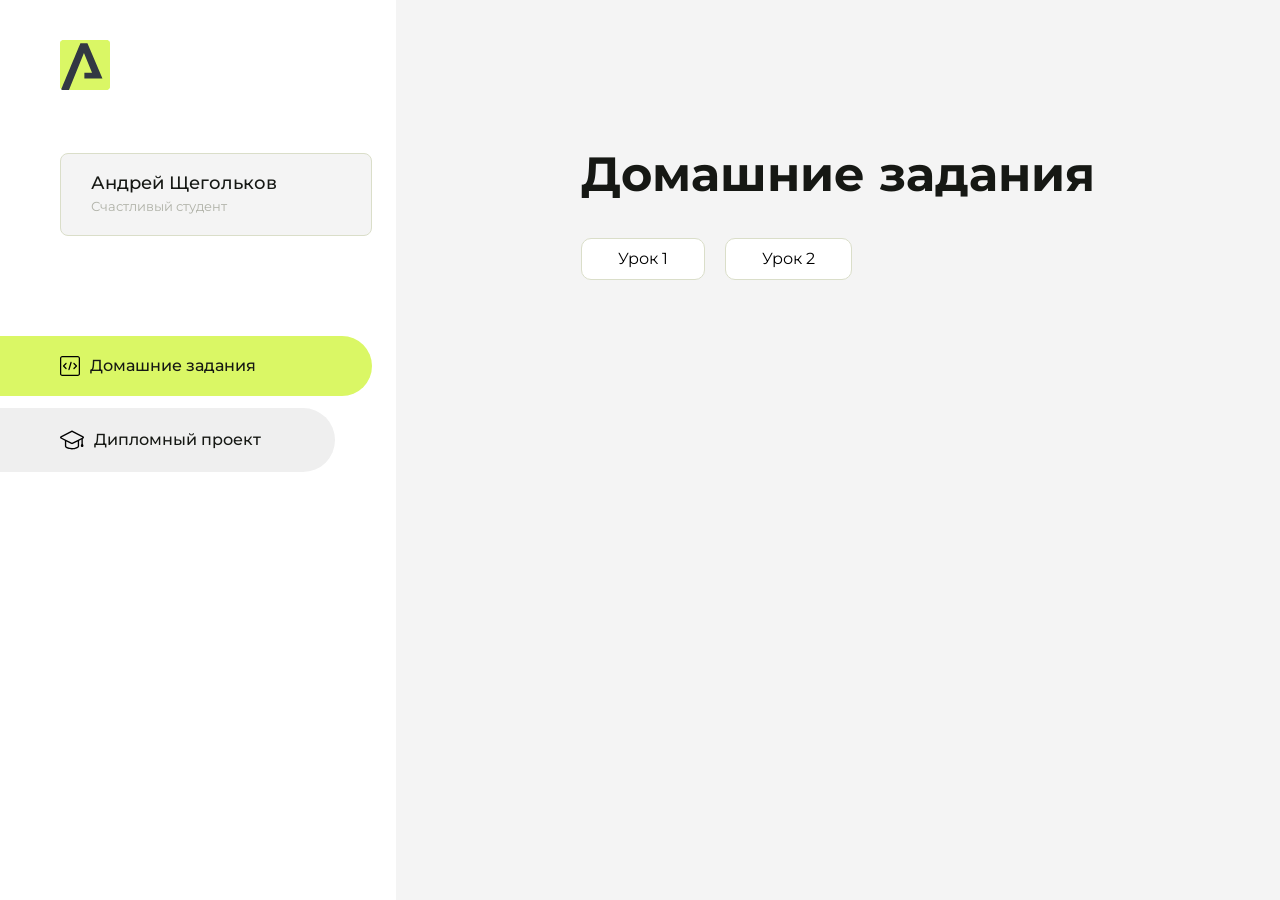
==== index.html @ 6836c007 "Update index.html" ====
<!DOCTYPE html>
<html lang="en">
<head>
    <meta charset="UTF-8">
    <meta name="viewport" content="width=device-width, initial-scale=1.0">
    <title>Домашняя работа</title>
    <link rel="shortcut icon" href="src/logo.ico" type="image/x-icon">
    <link rel="preconnect" href="https://fonts.googleapis.com">
    <link rel="preconnect" href="https://fonts.gstatic.com" crossorigin>
    <link href="https://fonts.googleapis.com/css2?family=Montserrat:wght@400;500;700&family=Rubik:wght@500&display=swap"
          rel="stylesheet">
    <link rel="stylesheet" href="src/style.css">
</head>
<body id="body">
<div class="overlay" id="overlay"></div>
<div class="layout">
    <div class="burger" id="burger">
        <svg viewBox="0 0 24 24" fill="none" xmlns="http://www.w3.org/2000/svg">
            <g id="SVGRepo_bgCarrier" stroke-width="0"></g>
            <g id="SVGRepo_tracerCarrier" stroke-linecap="round" stroke-linejoin="round"></g>
            <g id="SVGRepo_iconCarrier">
                <path d="M4 18L20 18" stroke="#DAF765" stroke-width="2" stroke-linecap="round"></path>
                <path d="M4 12L20 12" stroke="#DAF765" stroke-width="2" stroke-linecap="round"></path>
                <path d="M4 6L20 6" stroke="#DAF765" stroke-width="2" stroke-linecap="round"></path>
            </g>
        </svg>
    </div>
    <aside class="sidebar" id="sidebar">
        <div class="sidebar__inner">
            <div class="logo">
                <svg width="50" height="50" viewBox="0 0 50 50" fill="none" xmlns="http://www.w3.org/2000/svg">
                    <g clip-path="url(#clip0_513_74730)">
                        <path d="M46.17 -0.257004H3.83C1.57281 -0.257004 -0.257 1.57281 -0.257 3.83V46.17C-0.257 48.4272 1.57281 50.257 3.83 50.257H46.17C48.4272 50.257 50.257 48.4272 50.257 46.17V3.83C50.257 1.57281 48.4272 -0.257004 46.17 -0.257004Z"
                              fill="#DAF765"/>
                        <path d="M24.375 38.4H42.461L27.441 3.1585H20.4355C20.4355 3.1585 6.7895 35.881 1.1945 49.294C2.015 50.0275 3.0945 50.257 3.6945 50.257H8.8445L23.954 13.07L32.0465 32.8285H24.375V38.4Z"
                              fill="#323843"/>
                    </g>
                    <defs>
                        <clipPath id="clip0_513_74730">
                            <rect width="50" height="50" fill="white"/>
                        </clipPath>
                    </defs>
                </svg>
            </div>
            <div class="sidebar__user">
                <div class="sidebar__name">Андрей Щегольков</div>
                <div class="sidebar__text">Счастливый студент</div>
            </div>
            <div class="sidebar__tabs">
                <div class="sidebar__item">
                    <button class="sidebar__button active" id="tasks">
                        <svg xmlns="http://www.w3.org/2000/svg" width="20" height="20" viewBox="0 0 20 20" fill="none">
                            <g clip-path="url(#clip0_704_74543)">
                                <path d="M17.7083 20H2.29167C1.0275 20 0 18.9725 0 17.7083V2.29167C0 1.0275 1.0275 0 2.29167 0H17.7083C18.9725 0 20 1.0275 20 2.29167V17.7083C20 18.9725 18.9725 20 17.7083 20ZM2.29167 1.25C1.7175 1.25 1.25 1.7175 1.25 2.29167V17.7083C1.25 18.2825 1.7175 18.75 2.29167 18.75H17.7083C18.2825 18.75 18.75 18.2825 18.75 17.7083V2.29167C18.75 1.7175 18.2825 1.25 17.7083 1.25H2.29167Z"
                                      fill="black"/>
                                <path d="M6.04167 13.125C5.88167 13.125 5.72167 13.0642 5.6 12.9417L3.1 10.4417C2.85583 10.1975 2.85583 9.80167 3.1 9.5575L5.6 7.0575C5.84417 6.81333 6.24 6.81333 6.48417 7.0575C6.72833 7.30167 6.72833 7.6975 6.48417 7.94167L4.42583 10L6.48417 12.0583C6.72833 12.3025 6.72833 12.6983 6.48417 12.9425C6.36167 13.0642 6.20167 13.125 6.04167 13.125Z"
                                      fill="black"/>
                                <path d="M8.95833 14.1667C8.9 14.1667 8.84 14.1583 8.78167 14.1417C8.45083 14.0442 8.26083 13.6967 8.35833 13.3658L10.4417 6.28251C10.5392 5.95084 10.8892 5.76417 11.2175 5.85917C11.5483 5.95667 11.7383 6.30417 11.6408 6.63501L9.5575 13.7183C9.47833 13.9908 9.22833 14.1667 8.95833 14.1667Z"
                                      fill="black"/>
                                <path d="M13.9583 13.125C13.7983 13.125 13.6383 13.0642 13.5167 12.9417C13.2725 12.6975 13.2725 12.3017 13.5167 12.0575L15.575 9.99916L13.5167 7.94083C13.2725 7.69666 13.2725 7.30083 13.5167 7.05666C13.7608 6.81249 14.1567 6.81249 14.4008 7.05666L16.9008 9.55666C17.145 9.80083 17.145 10.1967 16.9008 10.4408L14.4008 12.9408C14.2783 13.0642 14.1183 13.125 13.9583 13.125Z"
                                      fill="black"/>
                            </g>
                            <defs>
                                <clipPath id="clip0_704_74543">
                                    <rect width="20" height="20" fill="white"/>
                                </clipPath>
                            </defs>
                        </svg>
                        <span>Домашние задания</span></button>
                </div>
                <div class="sidebar__item">
                    <button class="sidebar__button" id="diplom">
                        <svg xmlns="http://www.w3.org/2000/svg" width="24" height="24" viewBox="0 0 24 24" fill="none">
                            <g clip-path="url(#clip0_704_74553)">
                                <path d="M23.2628 10.5971C23.7176 10.365 24 9.90375 24 9.39337C24 8.883 23.7176 8.42175 23.2628 8.18962L12.6135 2.75362C12.2291 2.55824 11.7705 2.55787 11.3854 2.75399L0.736875 8.19C0.282375 8.42175 0 8.883 0 9.39337C0 9.90375 0.282375 10.365 0.736875 10.5971L4.89038 12.7177V18.2074C4.89038 19.8154 8.412 21.393 12 21.393C15.5884 21.393 19.1096 19.815 19.1096 18.2074V12.7174L21.4609 11.517V15.8017L20.901 17.2305C20.7409 17.6389 20.7934 18.0994 21.0405 18.4616C21.2876 18.8246 21.6979 19.041 22.1366 19.041C22.5754 19.041 22.9852 18.8246 23.2324 18.462C23.4795 18.099 23.532 17.6385 23.3719 17.2301L22.8124 15.8021V10.827L23.2628 10.5971ZM17.7623 18.1721C17.6198 18.6375 15.3491 20.0419 12 20.0419C8.65088 20.0419 6.38025 18.6375 6.2415 18.2074V12.3037L6.23887 12.3019C6.23812 12.057 6.1065 11.8207 5.87325 11.7019L1.3515 9.39337L12 3.95737L22.6489 9.39337L12 14.8294L5.87325 11.7019C5.54063 11.5331 4.6695 11.6674 4.5 12C4.33012 12.3322 4.55813 12.5479 4.89038 12.7177L11.3857 16.0331C11.5781 16.1314 11.7889 16.1805 12 16.1805C12.2107 16.1805 12.4222 16.1314 12.6146 16.0331L17.7593 13.407L17.7623 18.1721Z"
                                      fill="black"/>
                            </g>
                            <defs>
                                <clipPath id="clip0_704_74553">
                                    <rect width="24" height="24" fill="white"/>
                                </clipPath>
                            </defs>
                        </svg>
                        <span>Дипломный проект</span></button>
                </div>
            </div>
        </div>

    </aside>
    <div class="content">
        <div class="container">
            <div class="content__block" id="tasksBlock">
                <div class="content__title">Домашние задания</div>
                <ul class="content__list">
                    <li class="content__list-item">
                        <a href="hello-aroken/index.html">Урок 1</a>
                    </li>
                    <li class="content__list-item">
                        <a href="second-project/index.html">Урок 2</a>
                    </li>
                </ul>
            </div>
            <div class="content__block hidden" id="diplomBlock">
                <div class="content__title">Дипломный проект</div>
                <div class="content__list-diplom">
                    <a href="ПАПКА-С-НОМЕРОМ-УРОКА">Ссылка на ДЗ</a>
                </div>
                <div class="content__decor">
                    <div class="content__decor-text">Давай проверим, чему ты научился!</div>
                    <div class="content__decor-img">
                        <img src="src/decor.png" alt="decor">
                    </div>
                </div>
            </div>
        </div>
    </div>
</div>
<script src="src/index.js"></script>
</body>
</html>
---- src/style.css ----
*{padding: 0;margin: 0;border: 0;}
*,*:before,*:after{-webkit-box-sizing: border-box;box-sizing: border-box;}
:focus,:active{outline: none;}
a:focus,a:active{outline: none;}
nav,footer,header,aside{display: block;}
html,body{
    height:100%;width:100%;
    font-size:100%;line-height:1;-ms-text-size-adjust:100%;-moz-text-size-adjust:100%;-webkit-text-size-adjust:100%;}
input,button,textarea{font-family:inherit;}
input::-ms-clear{display: none;}
button{cursor: pointer;}
button::-moz-focus-inner{padding:0;border:0;}
a,a:visited{text-decoration: none;}
a:hover{text-decoration: none;}
ul li{list-style: none;}
img{vertical-align: top;}
h1,h2,h3,h4,h5,h6{font-size:inherit;font-weight: inherit;}
a{color:inherit;}



body {
    font-family: "Montserrat",SansSerif;
    color: black;
}

body.overflow {
    overflow: hidden;
}



.layout {
    display: -webkit-box;
    display: -ms-flexbox;
    display: flex;
    min-height: 100vh;
}

.sidebar {
    padding: 40px 24px 40px 0;
    -ms-flex-negative: 0;
    flex-shrink: 0;
    background-color: white;
}



.content {
    -webkit-box-flex: 1;
    -ms-flex-positive: 1;
    flex-grow: 1;
    background-color: #F4F4F4;
}

.container {
    display: -webkit-box;
    display: -ms-flexbox;
    display: flex;
    -webkit-box-orient: vertical;
    -webkit-box-direction: normal;
    -ms-flex-direction: column;
    flex-direction: column;
    -webkit-box-pack: center;
    -ms-flex-pack: center;
    justify-content: center;
    -webkit-box-align: center;
    -ms-flex-align: center;
    align-items: center;
    padding: 150px 60px 80px 60px;
}


.logo {
    margin-left: 60px;
    margin-bottom: 60px;
}

.sidebar__user {
    background-color: #F4F4F4;
    padding: 20px 30px;
    margin-left: 60px;
    margin-bottom: 100px;
    border-radius: 8px;
    border: 1px solid #DADEC9;
}

.sidebar__name {
    color:#161814;
    font-size: 18px;
    font-weight: 500;
    margin-bottom: 6px;
}

.sidebar__text {
    color: #AFB1A7;
    font-size: 13px;
    font-weight: 400;
    line-height: 130%; /* 16.9px */
}

.sidebar__item {
    width: 372px;
}

.sidebar__button {
    display: -webkit-box;
    display: -ms-flexbox;
    display: flex;
    -webkit-box-align: center;
    -ms-flex-align: center;
    align-items: center;
    gap: 10px;
    padding: 20px 60px;
    margin-bottom: 12px;
    border-radius: 0px 100px 100px 0px;
    -webkit-transition: all .5s;
    -o-transition: all .5s;
    transition: all .5s;
    cursor: pointer;
    width: 90%;
    color:#161814;
    font-size: 16px;
    font-weight: 500;
}

.sidebar__button.active , .sidebar__button:hover {
    width: 100%;
    background-color: #DAF765;
}


.content__title {
    color: #161814;
    font-size: 48px;
    font-weight: 700;
    margin-bottom: 40px;
}

.content__list {
    display: -webkit-box;
    display: -ms-flexbox;
    display: flex;
    -webkit-box-align: center;
    -ms-flex-align: center;
    align-items: center;
    -ms-flex-wrap: wrap;
    flex-wrap: wrap;
    gap: 20px;
}



.content__list-item  {
    cursor: pointer;
    padding: 12px 18px;
    background-color: #fff;
    border-radius: 10px;
    border: 1px solid #DADEC9;
    -webkit-transition: all .3s;
    -o-transition: all .3s;
    transition: all .3s;
}

.content__list-item:hover,.content__list-diplom:hover {
    background-color: #AFB1A7;
}

li a {
    padding: 12px 18px;

}


.content__list-diplom {
    -webkit-transition: all .3s;
    -o-transition: all .3s;
    transition: all .3s;
    display: inline-block;
    padding: 12px 18px;
    background-color: #fff;
    border-radius: 10px;
    border: 1px solid #DADEC9;
}

.content__decor {
    display: -webkit-box;
    display: -ms-flexbox;
    display: flex;
    -webkit-box-align: center;
    -ms-flex-align: center;
    align-items: center;
}

.content__decor-text {
    color:#BEDD44;
    font-size: 36px;
    font-weight: 700;
    line-height: 110%; /* 39.6px */
}

.content__block {
    max-width: 1200px;
}

.content__block.hidden {
    display: none;
}

.content__decor-img img{
    width: 100%;
}

.burger {
    display: none;
    padding: 5px;
    position: fixed;
    top: 3%;
    right: 7%;
    width: 40px;
    height: 40px;
    background-color: #161814;
    border-radius: 50%;
    z-index: 10;
    border: 1px solid #DAF765;
}

@media (max-width: 768px) {
    .burger {
        display: block;
    }

    .sidebar {
        -webkit-transition: all .3s;
        -o-transition: all .3s;
        transition: all .3s;
        -webkit-transform: translateX(-100%);
        -ms-transform: translateX(-100%);
        transform: translateX(-100%);
        position: fixed;
        top: 0;
        left: 0;
        bottom: 0;
        z-index: 5;
    }

    .sidebar.show {
        -webkit-transform: translateX(0%);
        -ms-transform: translateX(0%);
        transform: translateX(0%);
    }

    .overlay {
        opacity: 0;
        pointer-events: none;
        -webkit-transition: all .3s;
        -o-transition: all .3s;
        transition: all .3s;
        position: absolute;
        top: 0;
        right: 0;
        left: 0;
        bottom: 0;
        z-index: 3;
        background-color: #000000e0;
    }

    .overlay.show {
        opacity: 1;
        pointer-events: all;
    }

    .container {
        padding: 40px 20px;
        min-height: 100%;
    }

    .content__decor {
        margin-top: 20px;
        -webkit-box-orient: vertical;
        -webkit-box-direction: normal;
        -ms-flex-direction: column;
        flex-direction: column;
    }
}

@media (max-width: 400px) {
    .sidebar__user {
        margin-left: 0;
    }
}
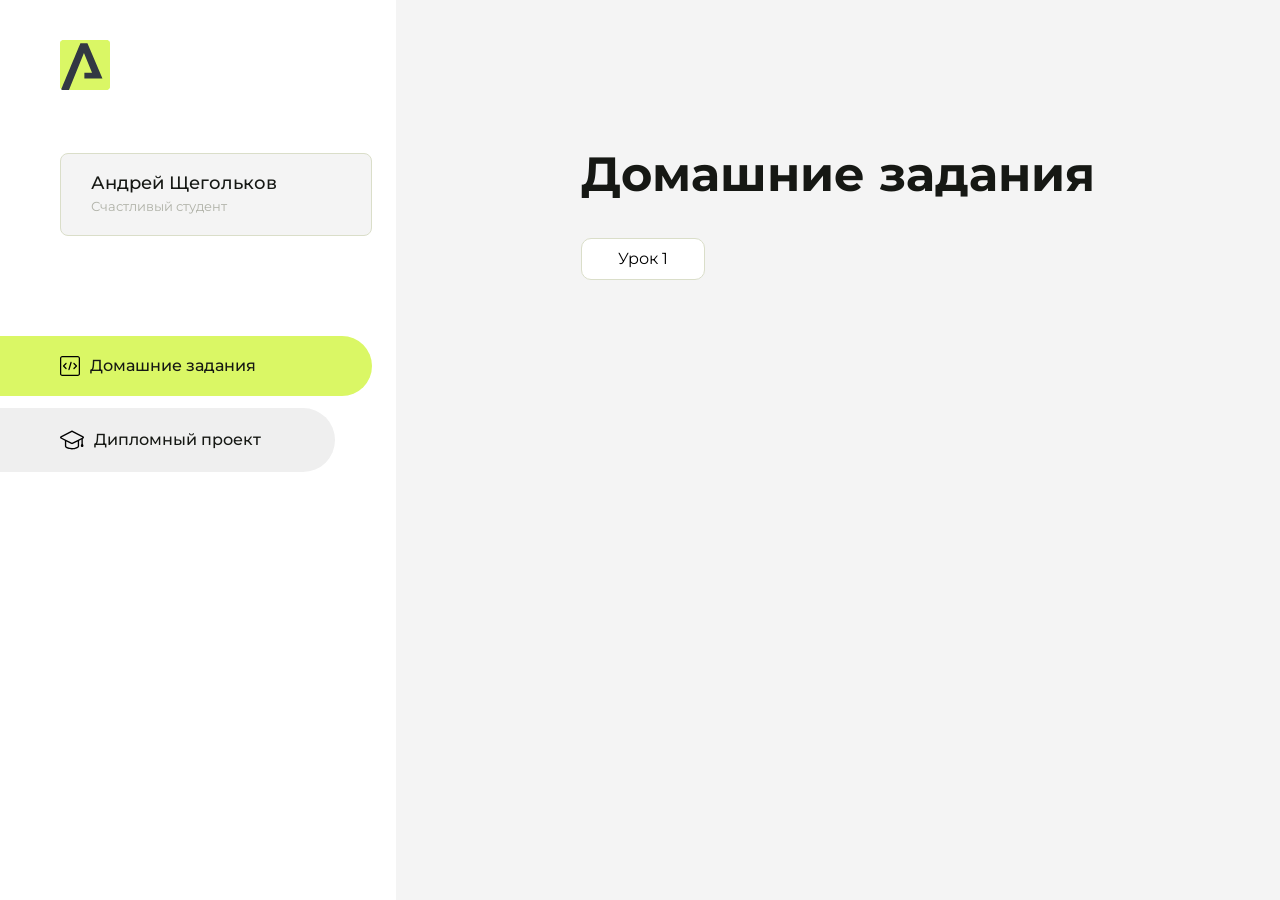
==== commit 5617e88d: "Update index.html" ====
--- a/index.html
+++ b/index.html
@@ -95,9 +95,6 @@
                     <li class="content__list-item">
                         <a href="hello-aroken/index.html">Урок 1</a>
                     </li>
-                    <li class="content__list-item">
-                        <a href="second-project/index.html">Урок 2</a>
-                    </li>
                 </ul>
             </div>
             <div class="content__block hidden" id="diplomBlock">
@@ -125,3 +122,4 @@
 
 
 
+
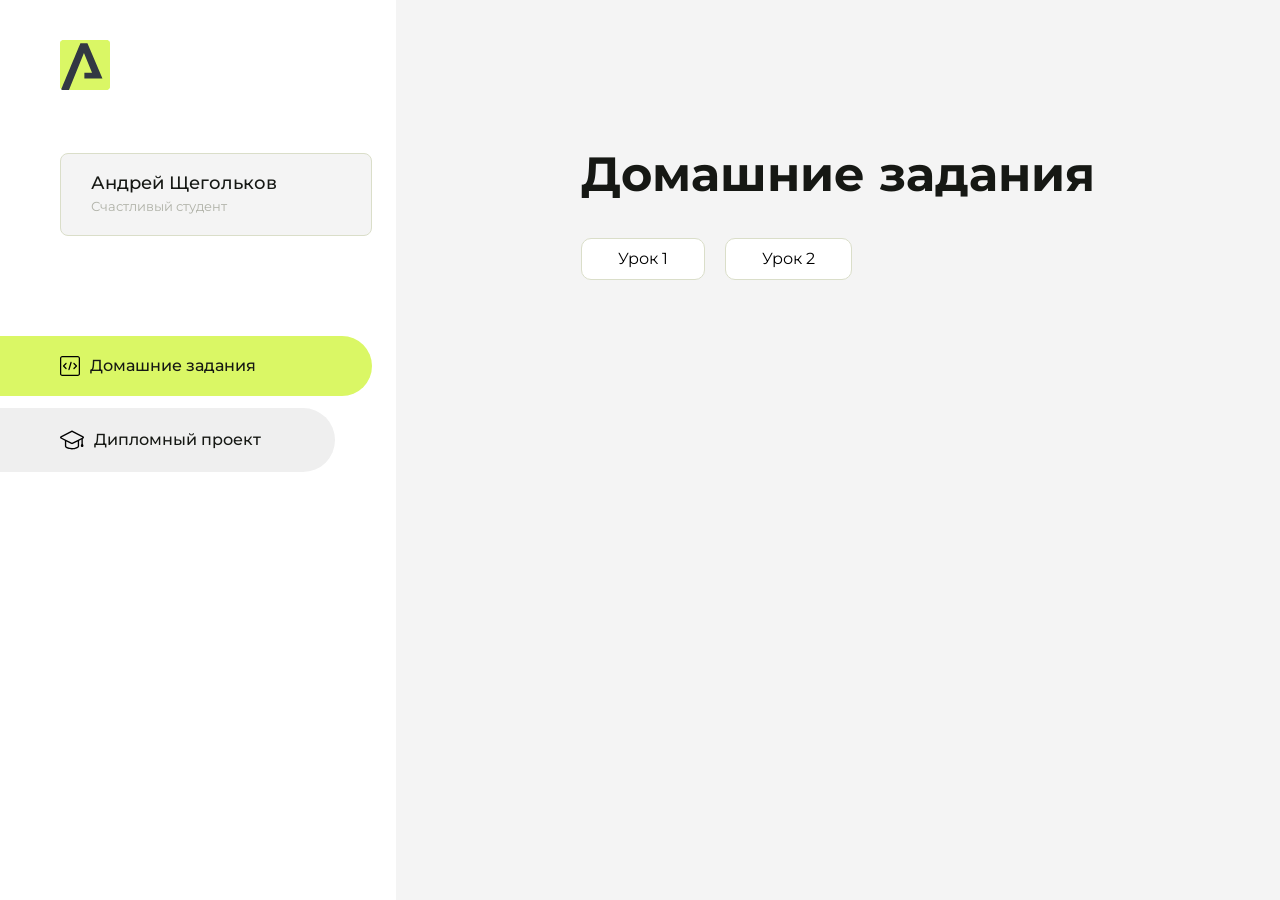
==== commit c67e614d: "Update index.html" ====
--- a/index.html
+++ b/index.html
@@ -95,6 +95,9 @@
                     <li class="content__list-item">
                         <a href="hello-aroken/index.html">Урок 1</a>
                     </li>
+                    <li class="content__list-item">
+                        <a href="second-project/index.html">Урок 2</a>
+                    </li>
                 </ul>
             </div>
             <div class="content__block hidden" id="diplomBlock">
@@ -123,3 +126,4 @@
 
 
 
+
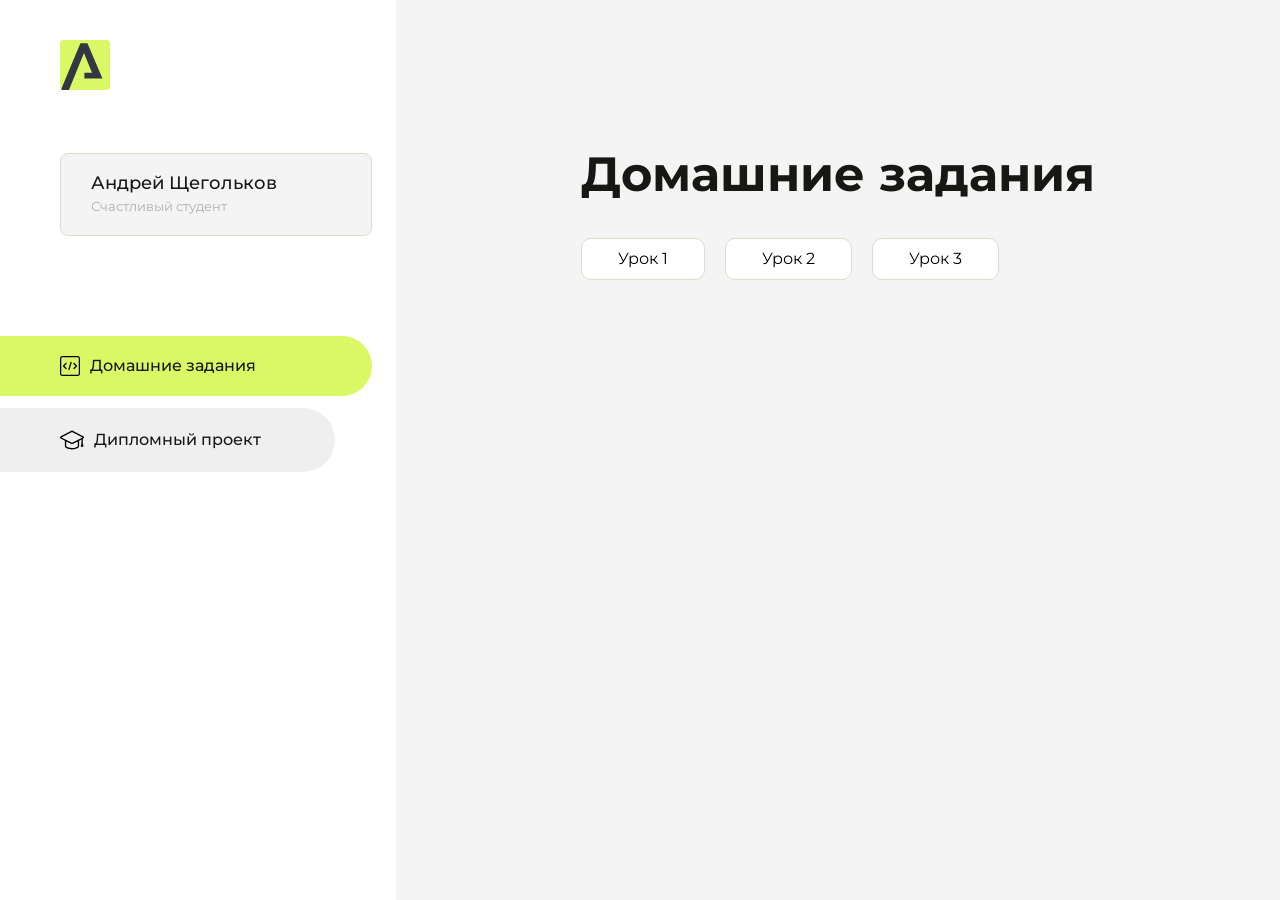
==== commit e3e2bf9e: "Update index.html" ====
--- a/index.html
+++ b/index.html
@@ -96,7 +96,10 @@
                         <a href="hello-aroken/index.html">Урок 1</a>
                     </li>
                     <li class="content__list-item">
-                        <a href="second-project/index.html">Урок 2</a>
+                        <a href="second-project/lesson2.html">Урок 2</a>
+                    </li>
+                    <li class="content__list-item">
+                        <a href="second-project/lesson2.html">Урок 3</a>
                     </li>
                 </ul>
             </div>
@@ -127,3 +130,7 @@
 
 
 
+
+
+
+
